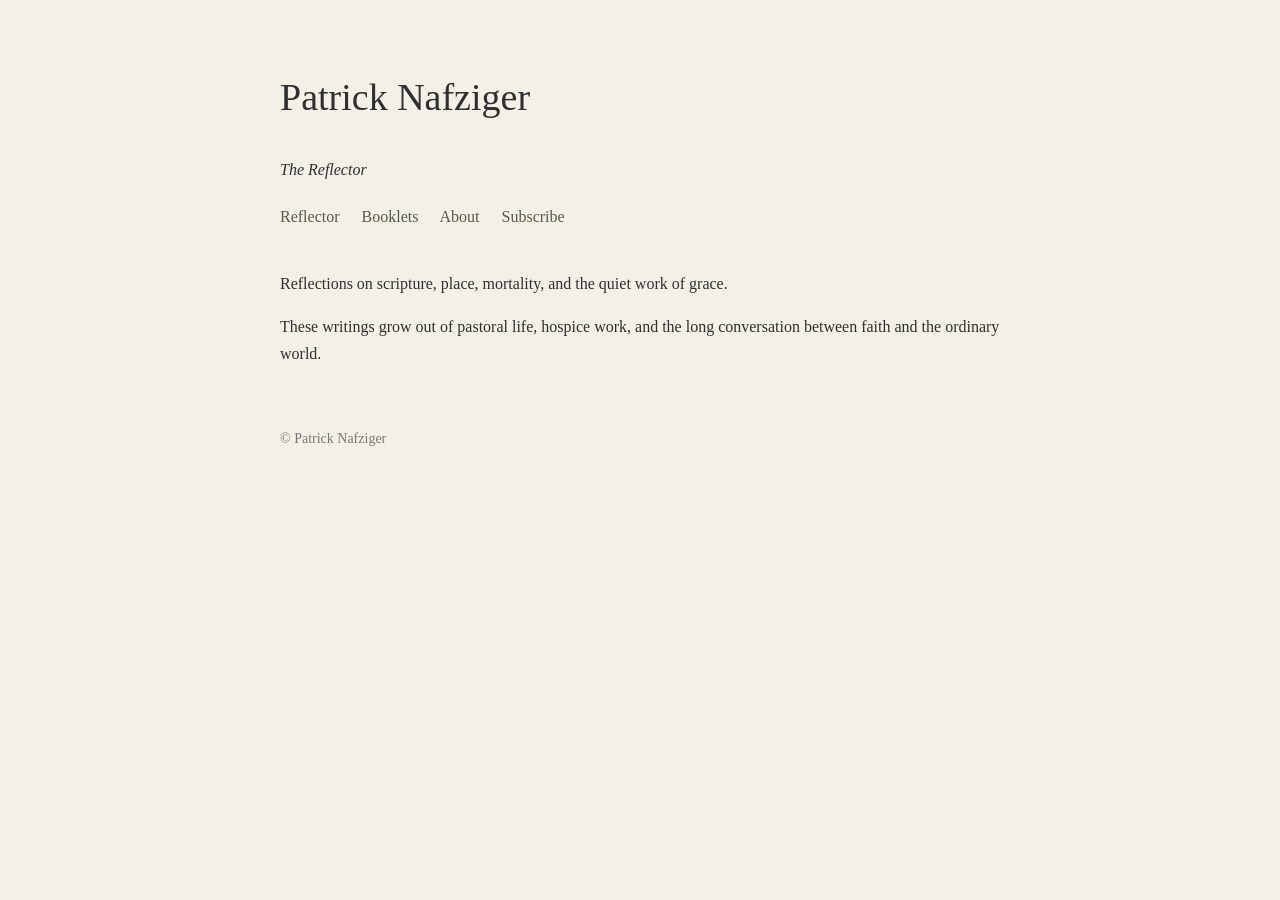
==== index.html @ 61a4c618 "Create index.html with basic layout and styles Initial HTML structure for Patrick Nafziger's website" ====
<!DOCTYPE html>
<html>
<head>
<title>Patrick Nafziger</title>

<style>

body{
font-family: Georgia, serif;
background:#f3f0e8;
color:#2f2f2f;
max-width:720px;
margin:auto;
padding:40px;
line-height:1.7;
}

h1{
font-weight:normal;
font-size:38px;
}

nav{
margin-top:20px;
margin-bottom:40px;
}

nav a{
margin-right:18px;
color:#5e5647;
text-decoration:none;
}

nav a:hover{
text-decoration:underline;
}

footer{
margin-top:60px;
font-size:14px;
color:#777;
}

</style>

</head>

<body>

<h1>Patrick Nafziger</h1>

<p><em>The Reflector</em></p>

<nav>
<a href="reflector.html">Reflector</a>
<a href="booklets.html">Booklets</a>
<a href="about.html">About</a>
<a href="subscribe.html">Subscribe</a>
</nav>

<p>
Reflections on scripture, place, mortality, and the quiet work of grace.
</p>

<p>
These writings grow out of pastoral life, hospice work, and the long conversation between faith and the ordinary world.
</p>

<footer>
© Patrick Nafziger
</footer>

</body>
</html>
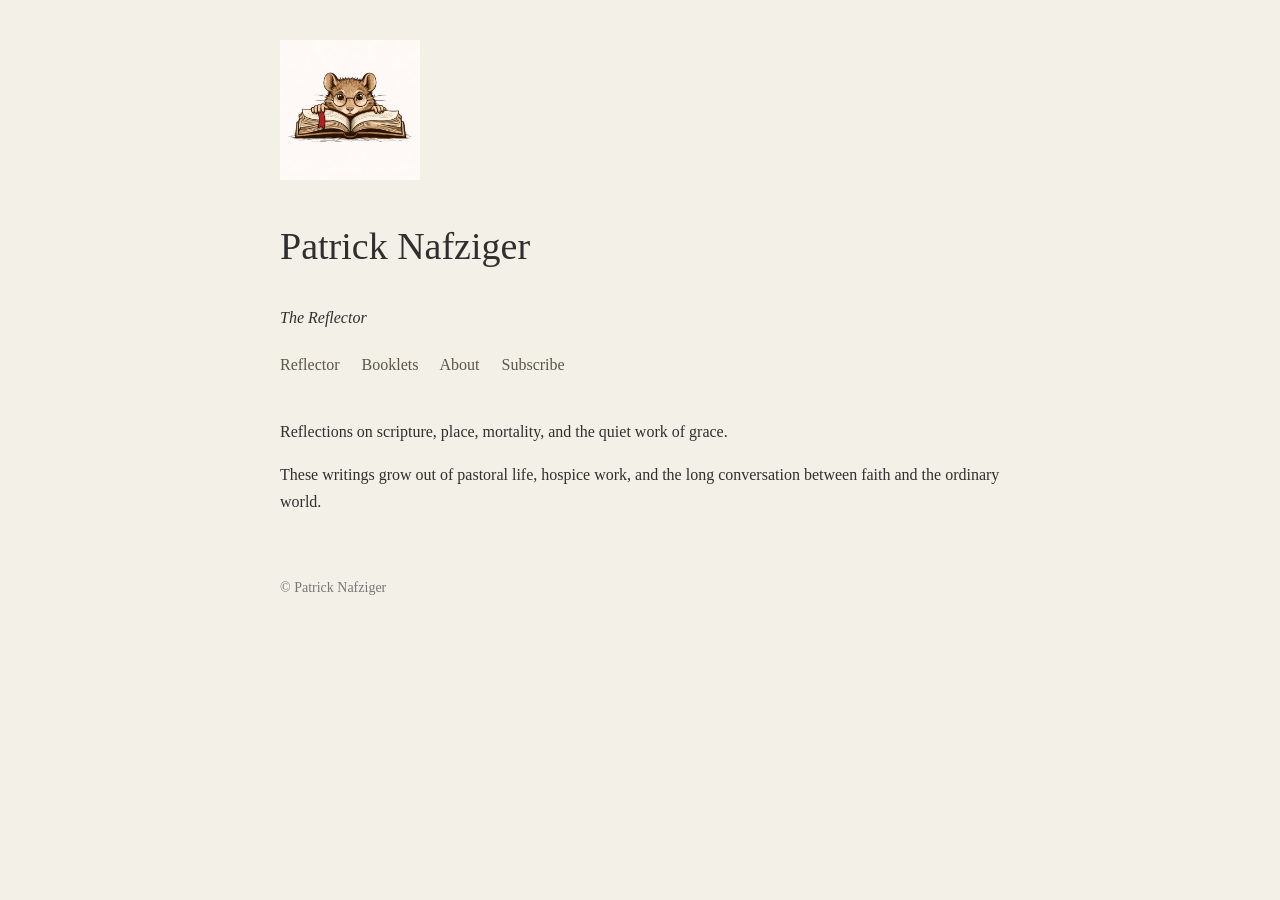
==== commit c03394b1: "Add logo image to index.html" ====
--- a/index.html
+++ b/index.html
@@ -3,49 +3,12 @@
 <head>
 <title>Patrick Nafziger</title>
 
-<style>
-
-body{
-font-family: Georgia, serif;
-background:#f3f0e8;
-color:#2f2f2f;
-max-width:720px;
-margin:auto;
-padding:40px;
-line-height:1.7;
-}
-
-h1{
-font-weight:normal;
-font-size:38px;
-}
-
-nav{
-margin-top:20px;
-margin-bottom:40px;
-}
-
-nav a{
-margin-right:18px;
-color:#5e5647;
-text-decoration:none;
-}
-
-nav a:hover{
-text-decoration:underline;
-}
-
-footer{
-margin-top:60px;
-font-size:14px;
-color:#777;
-}
-
-</style>
-
+<link rel="stylesheet" href="style.css">
 </head>
 
 <body>
+
+<img src="packrat-logo.png" alt="Packrat Press logo" style="width:140px;">
 
 <h1>Patrick Nafziger</h1>
 
--- a/style.css
+++ b/style.css
@@ -0,0 +1,35 @@
+body{
+font-family: Georgia, serif;
+background:#f3f0e8;
+color:#2f2f2f;
+max-width:720px;
+margin:auto;
+padding:40px;
+line-height:1.7;
+}
+
+h1{
+font-weight:normal;
+font-size:38px;
+}
+
+nav{
+margin-top:20px;
+margin-bottom:40px;
+}
+
+nav a{
+margin-right:18px;
+color:#5e5647;
+text-decoration:none;
+}
+
+nav a:hover{
+text-decoration:underline;
+}
+
+footer{
+margin-top:60px;
+font-size:14px;
+color:#777;
+}
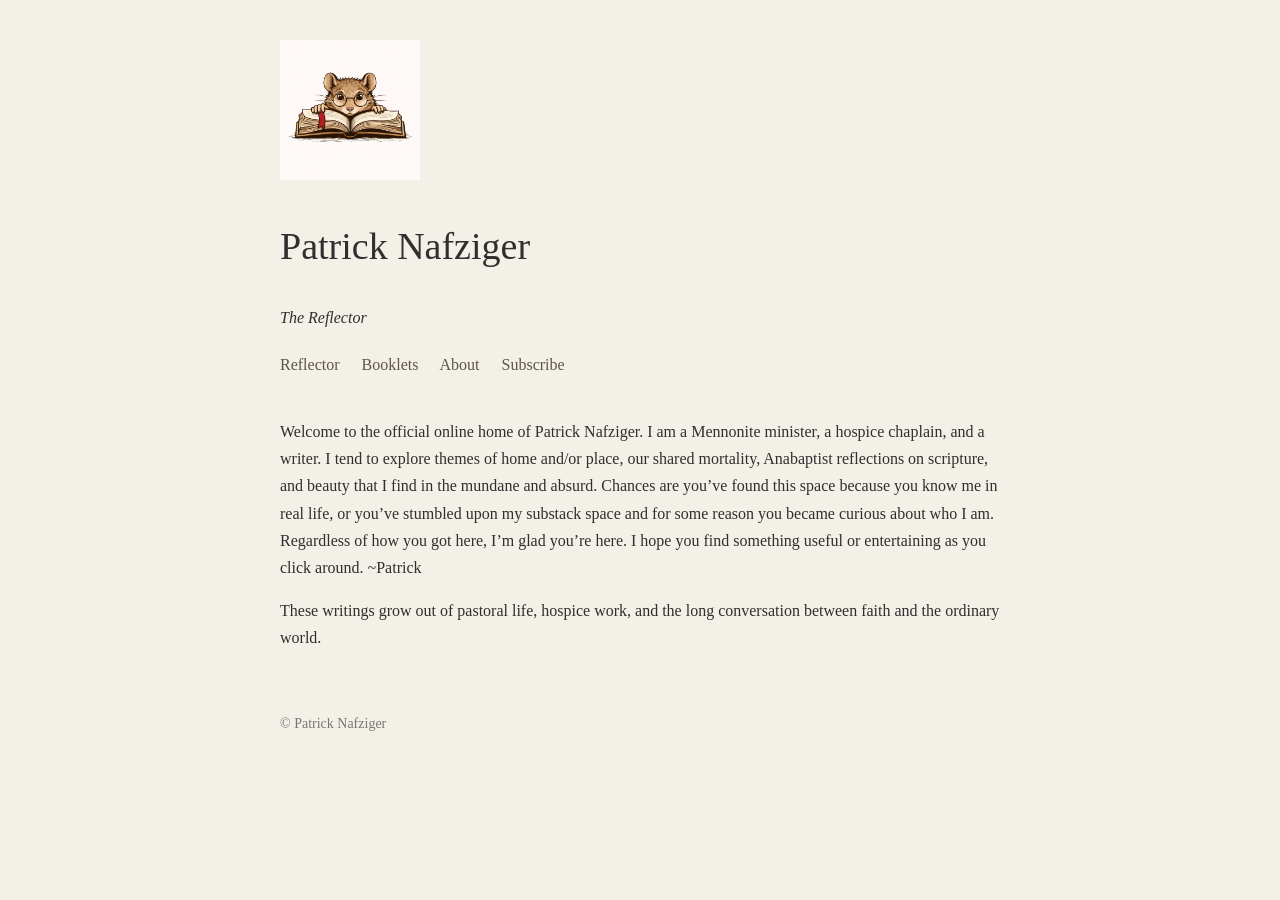
==== commit 64c9add3: "Revise introduction in index.html Updated the introductory text to provide more context about the au" ====
--- a/index.html
+++ b/index.html
@@ -22,7 +22,14 @@
 </nav>
 
 <p>
-Reflections on scripture, place, mortality, and the quiet work of grace.
+Welcome to the official online home of Patrick Nafziger. I am a Mennonite minister, a hospice chaplain, and a writer. I tend to explore themes of home and/or place, our shared mortality, Anabaptist reflections on scripture, and beauty that I find in the mundane and absurd. 
+
+Chances are you’ve found this space because you know me in real life, or you’ve stumbled upon my substack space and for some reason you became curious about who I am. 
+
+Regardless of how you got here, I’m glad you’re here. I hope you find something useful or entertaining as you click around. 
+
+~Patrick
+
 </p>
 
 <p>
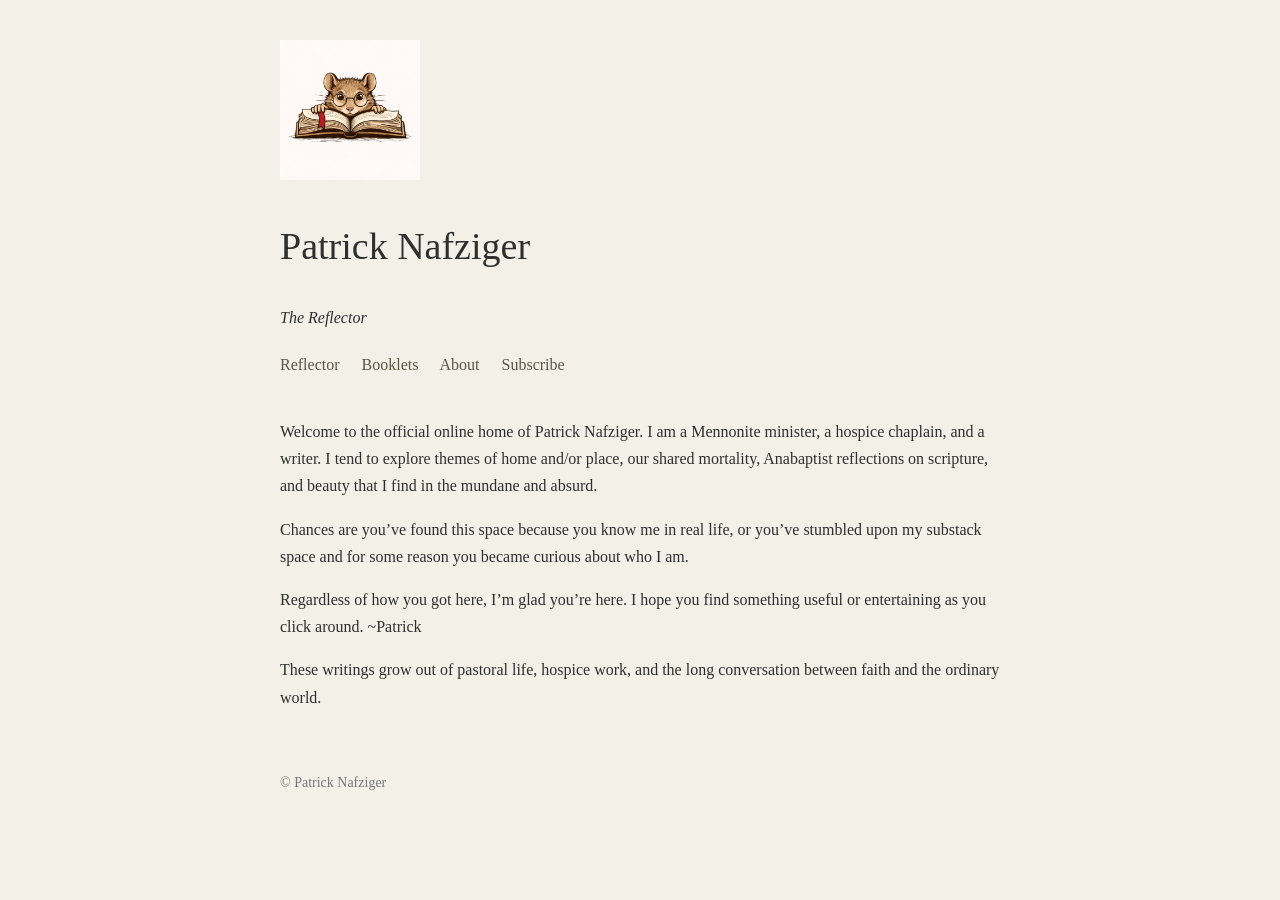
==== commit e5d58e2e: "Correct paragraph tags in index.html Fixed HTML paragraph tags for better formatting." ====
--- a/index.html
+++ b/index.html
@@ -24,9 +24,11 @@
 <p>
 Welcome to the official online home of Patrick Nafziger. I am a Mennonite minister, a hospice chaplain, and a writer. I tend to explore themes of home and/or place, our shared mortality, Anabaptist reflections on scripture, and beauty that I find in the mundane and absurd. 
 
-Chances are you’ve found this space because you know me in real life, or you’ve stumbled upon my substack space and for some reason you became curious about who I am. 
+<p>
+  
+</p>Chances are you’ve found this space because you know me in real life, or you’ve stumbled upon my substack space and for some reason you became curious about who I am. 
 
-Regardless of how you got here, I’m glad you’re here. I hope you find something useful or entertaining as you click around. 
+</p>Regardless of how you got here, I’m glad you’re here. I hope you find something useful or entertaining as you click around. 
 
 ~Patrick
 
